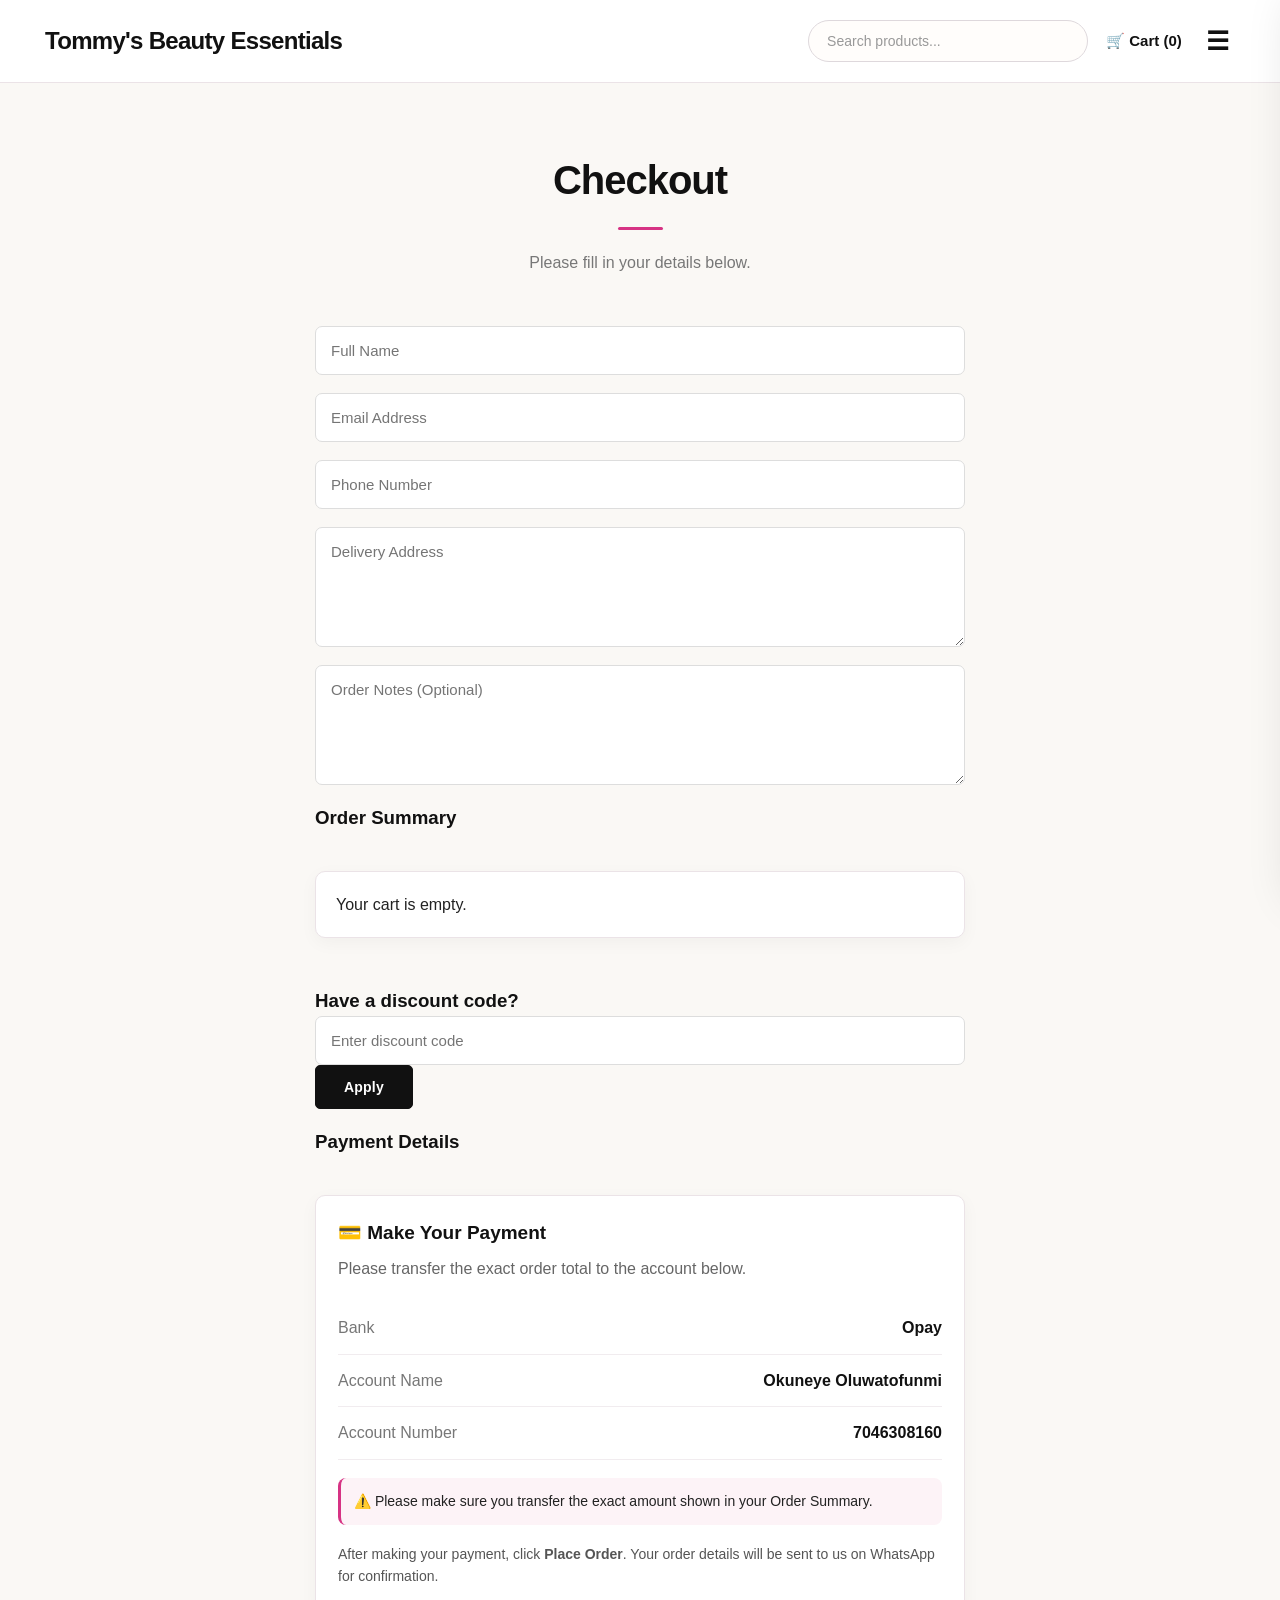
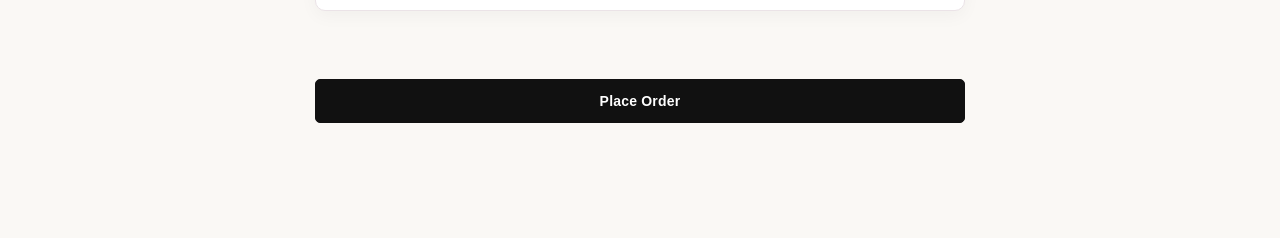
==== checkout.html @ 28e6cad3 "Add files via upload" ====
<!DOCTYPE html>
<html lang="en">
<head>
    <meta charset="UTF-8">
    <meta name="viewport" content="width=device-width, initial-scale=1.0">

    <title>Checkout | Tommy's Beauty Essentials</title>

    <link rel="stylesheet" href="style.css">
    <link rel="icon" type="image/jpeg" href="images/favicon.jpeg">
</head>

<body>

<header>

  <header class="site-header">

    <div class="header-main">

        <a href="index.html" class="brand-name">
            Tommy's Beauty Essentials
        </a>

        <div class="header-actions">

            <div class="search-box">
                <input
                    type="text"
                    id="searchInput"
                    placeholder="Search products..."
                    onkeyup="searchProducts()">
            </div>

            <a href="cart.html" class="header-cart" id="cart-link">
                🛒 <span>Cart (0)</span>
            </a>

            <button
                class="mobile-menu-btn"
                onclick="toggleMenu()"
                aria-label="Open navigation menu">
                ☰
            </button>

        </div>

    </div>

</header>

<!-- SIDE NAVIGATION -->

<div class="menu-overlay" onclick="toggleMenu()"></div>

<aside id="mainNav" class="side-menu">

    <div class="side-menu-header">

        <h2>Tommy's Beauty Essentials</h2>

        <button
            class="close-menu-btn"
            onclick="toggleMenu()"
            aria-label="Close navigation menu">
            ×
        </button>

    </div>

    <nav class="side-menu-links">

        <a href="index.html">Home</a>

        <a href="lip-products.html">Lip Products</a>

        <a href="shades.html">Shades</a>

        <a href="skincare.html">Glow Essentials</a>

        <a href="nails.html">Press-On Nails</a>

        <a href="accessories.html">Lifestyle</a>

        <a href="contact.html">Contact</a>

        <a href="cart.html" class="side-cart-link">
            🛒 Cart
        </a>

    </nav>

</aside>  

</header>

<section class="collection">

    <h2>Checkout</h2>

    <p>Please fill in your details below.</p>

    <form class="checkout-form" onsubmit="placeOrder(event)">

        <input
            type="text"
            placeholder="Full Name"
            required
        >

        <input
            type="email"
            placeholder="Email Address"
            required
        >

        <input
            type="tel"
            placeholder="Phone Number"
            required
        >

        <textarea
            placeholder="Delivery Address"
            rows="4"
            required
        ></textarea>

        <textarea
            placeholder="Order Notes (Optional)"
            rows="3"
        ></textarea>

        <h3>Order Summary</h3>

<div id="checkout-summary" class="checkout-summary">
    <p>Loading your order...</p>
</div>
<div class="discount-section">

    <h3>Have a discount code?</h3>

    <div class="discount-input-group">

        <input
            type="text"
            id="discountCode"
            placeholder="Enter discount code"
        >

        <button
            type="button"
            onclick="applyDiscount()"
        >
            Apply
        </button>

    </div>

    <p id="discountMessage"></p>

</div>

<h3>Payment Details</h3>

<div class="payment-card">

    <h4>💳 Make Your Payment</h4>

    <p class="payment-instruction">
        Please transfer the exact order total to the account below.
    </p>

    <div class="payment-detail">
        <span>Bank</span>
        <strong>Opay</strong>
    </div>

    <div class="payment-detail">
        <span>Account Name</span>
        <strong>Okuneye Oluwatofunmi</strong>
    </div>

    <div class="payment-detail">
        <span>Account Number</span>
        <strong>7046308160</strong>
    </div>

    <div class="payment-warning">
        ⚠️ Please make sure you transfer the exact amount shown in your
        Order Summary.
    </div>

    <p class="payment-note">
        After making your payment, click <strong>Place Order</strong>.
        Your order details will be sent to us on WhatsApp for confirmation.
    </p>

</div>

<button type="submit" class="checkout-btn">
    Place Order
</button>

    </form>

</section>


<script src="script.js"></script>

</body>
</html>
---- style.css ----
/* =========================================================
   TOMMY'S BEAUTY ESSENTIALS
   VERSION 3 — COMPLETE PREMIUM POLISH
   Glossy. Glamorous. Unapologetic.
========================================================= */


/* =========================================================
   1. BRAND VARIABLES
========================================================= */

:root {
    --black: #111111;
    --deep-black: #181818;
    --soft-black: #242424;

    --white: #ffffff;
    --cream: #faf8f5;
    --ivory: #fffdfb;

    --pink: #d63384;
    --deep-pink: #b5266b;
    --blush: #f8e8ef;
    --soft-blush: #fdf3f7;

    --text: #222222;
    --muted: #777777;
    --light-text: #999999;

    --border: #ebe3e7;
    --light-border: #f1ecef;

    --whatsapp: #25d366;

    --shadow-sm: 0 5px 18px rgba(0, 0, 0, 0.04);
    --shadow-md: 0 12px 30px rgba(0, 0, 0, 0.07);
    --shadow-lg: 0 20px 45px rgba(0, 0, 0, 0.10);

    --radius-sm: 5px;
    --radius-md: 10px;
    --radius-lg: 14px;

    --container: 1400px;
}


/* =========================================================
   2. RESET
========================================================= */

* {
    margin: 0;
    padding: 0;
    box-sizing: border-box;
}

html {
    scroll-behavior: smooth;
}

body {
    font-family: Arial, Helvetica, sans-serif;
    background: var(--cream);
    color: var(--text);
    line-height: 1.6;
    overflow-x: hidden;
}

img {
    display: block;
    max-width: 100%;
}

a {
    color: inherit;
    text-decoration: none;
}

button,
input,
textarea,
select {
    font-family: inherit;
}

button {
    cursor: pointer;
}

::selection {
    background: var(--pink);
    color: var(--white);
}


/* =========================================================
   3. HEADER
========================================================= */

.site-header {
    position: sticky;
    top: 0;
    z-index: 1000;

    width: 100%;

    background: rgba(255, 255, 255, 0.96);

    border-bottom: 1px solid var(--border);

    backdrop-filter: blur(14px);
    -webkit-backdrop-filter: blur(14px);
}

.header-main {
    width: 100%;
    max-width: var(--container);

    min-height: 82px;

    margin: 0 auto;
    padding: 0 45px;

    display: flex;
    align-items: center;
    justify-content: space-between;

    gap: 30px;
}


/* =========================================================
   4. BRAND
========================================================= */

.brand-name {
    color: var(--black);

    font-size: 24px;
    font-weight: 700;

    letter-spacing: -0.7px;

    white-space: nowrap;

    transition: color 0.25s ease;
}

.brand-name:hover {
    color: var(--pink);
}


/* =========================================================
   5. HEADER ACTIONS
========================================================= */

.header-actions {
    display: flex;
    align-items: center;
    justify-content: flex-end;

    gap: 18px;
}


/* =========================================================
   6. SEARCH
========================================================= */

.header-actions .search-box {
    margin: 0;
    padding: 0;
}

.header-actions .search-box input {
    width: 280px;
    height: 42px;

    padding: 0 18px;

    background: var(--ivory);

    border: 1px solid #ded8dc;
    border-radius: 30px;

    color: var(--text);

    font-size: 14px;

    outline: none;

    transition:
        border-color 0.25s ease,
        box-shadow 0.25s ease,
        background 0.25s ease;
}

.header-actions .search-box input::placeholder {
    color: var(--light-text);
}

.header-actions .search-box input:focus {
    background: var(--white);

    border-color: var(--pink);

    box-shadow:
        0 5px 20px rgba(214, 51, 132, 0.10);
}


/* =========================================================
   7. CART LINK
========================================================= */

.header-cart {
    color: var(--black);

    font-size: 15px;
    font-weight: 600;

    white-space: nowrap;

    transition: color 0.25s ease;
}

.header-cart:hover {
    color: var(--pink);
}


/* =========================================================
   8. MOBILE MENU BUTTON
========================================================= */

.mobile-menu-btn {
    display: block;

    padding: 6px;

    background: transparent;

    border: none;

    color: var(--black);

    font-size: 26px;
    line-height: 1;

    box-shadow: none;

    transition: color 0.25s ease;
}

.mobile-menu-btn:hover {
    background: transparent;
    color: var(--pink);

    transform: none;
    box-shadow: none;
}


/* =========================================================
   9. SIDE MENU
========================================================= */

.side-menu {
    position: fixed;

    top: 0;
    right: -380px;

    width: 350px;
    max-width: 88vw;

    height: 100vh;

    padding: 30px;

    background: var(--white);

    z-index: 2000;

    box-shadow:
        -15px 0 45px rgba(0, 0, 0, 0.14);

    transition: right 0.35s ease;

    overflow-y: auto;
}

.side-menu.mobile-menu-open {
    right: 0;
}


/* =========================================================
   10. SIDE MENU HEADER
========================================================= */

.side-menu-header {
    display: flex;
    align-items: center;
    justify-content: space-between;

    padding-bottom: 24px;

    border-bottom: 1px solid var(--border);
}

.side-menu-header h2 {
    color: var(--black);

    font-size: 22px;
}

.close-menu-btn {
    padding: 0;

    background: transparent;

    border: none;

    color: var(--black);

    font-size: 32px;
    line-height: 1;

    box-shadow: none;

    transition: color 0.25s ease;
}

.close-menu-btn:hover {
    background: transparent;

    color: var(--pink);

    transform: none;
    box-shadow: none;
}


/* =========================================================
   11. SIDE MENU LINKS
========================================================= */

.side-menu-links {
    display: flex;
    flex-direction: column;

    margin-top: 25px;
}

.side-menu-links a {
    padding: 16px 5px;

    border-bottom: 1px solid var(--light-border);

    color: var(--text);

    font-size: 16px;
    font-weight: 500;

    transition:
        color 0.25s ease,
        padding-left 0.25s ease;
}

.side-menu-links a:hover {
    padding-left: 12px;

    color: var(--pink);
}

.side-menu-links .side-cart-link {
    margin-top: 18px;

    padding: 15px 18px;

    background: var(--black);

    border: none;
    border-radius: var(--radius-sm);

    color: var(--white);

    text-align: center;

    transition:
        background 0.25s ease,
        transform 0.25s ease;
}

.side-menu-links .side-cart-link:hover {
    padding-left: 18px;

    background: var(--pink);

    color: var(--white);

    transform: translateY(-2px);
}


/* =========================================================
   12. MENU OVERLAY
========================================================= */

.menu-overlay {
    position: fixed;
    inset: 0;

    z-index: 1500;

    background: rgba(17, 17, 17, 0.42);

    opacity: 0;
    visibility: hidden;

    transition:
        opacity 0.3s ease,
        visibility 0.3s ease;
}

.menu-overlay.mobile-menu-open {
    opacity: 1;
    visibility: visible;
}


/* Hide old navigation */

.site-header nav,
header.site-header nav {
    display: none !important;
}


/* =========================================================
   13. HERO
========================================================= */

.hero {
    position: relative;

    min-height: 82vh;

    padding: 100px 20px 90px;

    display: flex;
    flex-direction: column;
    align-items: center;
    justify-content: center;

    text-align: center;

    overflow: hidden;

    background:
        linear-gradient(
            145deg,
            var(--white) 0%,
            var(--cream) 52%,
            var(--soft-blush) 100%
        );
}

.hero::before {
    content: "";

    position: absolute;

    width: 420px;
    height: 420px;

    top: -190px;
    left: -150px;

    border-radius: 50%;

    background: var(--blush);

    opacity: 0.55;

    filter: blur(5px);

    pointer-events: none;
}

.hero::after {
    content: "";

    position: absolute;

    width: 300px;
    height: 300px;

    right: -120px;
    bottom: -120px;

    border-radius: 50%;

    background: rgba(214, 51, 132, 0.07);

    pointer-events: none;
}


/* =========================================================
   14. HERO KICKER
========================================================= */

.hero-standard {
    position: relative;
    z-index: 2;

    margin-bottom: 22px;

    color: var(--deep-pink);

    font-size: 11px;
    font-weight: 700;

    letter-spacing: 3px;

    text-transform: uppercase;
}

.hero-standard::before,
.hero-standard::after {
    content: "—";

    margin: 0 9px;

    color: var(--pink);
}


/* =========================================================
   15. HERO HEADLINE
========================================================= */

.hero h2 {
    position: relative;
    z-index: 2;

    max-width: 900px;

    margin-bottom: 25px;

    color: var(--black);

    font-size: clamp(44px, 6vw, 72px);

    line-height: 1.04;

    letter-spacing: -2.5px;

    font-weight: 700;
}

.hero h2 .hero-accent {
    color: var(--pink);
}

.hero h2::after {
    display: none;
}


/* =========================================================
   16. HERO DESCRIPTION
========================================================= */

.hero p {
    position: relative;
    z-index: 2;

    max-width: 650px;

    color: var(--muted);

    font-size: 17px;

    line-height: 1.8;
}


/* =========================================================
   17. HERO BUTTONS
========================================================= */

.hero-buttons {
    position: relative;
    z-index: 2;

    display: flex;
    align-items: center;
    justify-content: center;

    gap: 14px;

    margin-top: 35px;

    flex-wrap: wrap;
}

.hero-note {
    position: relative;
    z-index: 2;

    margin-top: 32px;

    color: #999;

    font-size: 11px;

    letter-spacing: 1.2px;

    text-transform: uppercase;
}


/* =========================================================
   18. BUTTON SYSTEM
========================================================= */

button {
    padding: 13px 28px;

    background: var(--black);

    border: 1px solid var(--black);
    border-radius: var(--radius-sm);

    color: var(--white);

    font-size: 14px;
    font-weight: 600;

    letter-spacing: 0.2px;

    transition:
        background 0.25s ease,
        color 0.25s ease,
        border-color 0.25s ease,
        transform 0.25s ease,
        box-shadow 0.25s ease;
}

button:hover {
    background: var(--pink);
    border-color: var(--pink);

    transform: translateY(-2px);

    box-shadow:
        0 8px 20px rgba(214, 51, 132, 0.18);
}

.secondary-btn {
    background: transparent;
    border-color: var(--black);

    color: var(--black);
}

.secondary-btn:hover {
    background: var(--pink);
    border-color: var(--pink);

    color: var(--white);
}


/* =========================================================
   19. STATS
========================================================= */

.stats {
    display: grid;

    grid-template-columns:
        repeat(auto-fit, minmax(210px, 1fr));

    gap: 20px;

    padding: 65px 8%;

    background: var(--white);
}

.stat-box {
    padding: 30px 20px;

    background:
        linear-gradient(
            145deg,
            var(--white),
            var(--soft-blush)
        );

    border: 1px solid var(--border);
    border-radius: var(--radius-md);

    text-align: center;

    transition:
        transform 0.3s ease,
        box-shadow 0.3s ease,
        border-color 0.3s ease;
}

.stat-box:hover {
    transform: translateY(-5px);

    border-color: rgba(214, 51, 132, 0.25);

    box-shadow:
        0 15px 35px rgba(214, 51, 132, 0.08);
}

.stat-box h3 {
    margin-bottom: 8px;

    color: var(--pink);

    font-size: 30px;
}

.stat-box p {
    color: var(--muted);

    font-size: 14px;
}


/* =========================================================
   20. SECTION LABELS
========================================================= */

.section-label {
    margin-bottom: 10px;

    color: var(--deep-pink);

    font-size: 11px;
    font-weight: 700;

    letter-spacing: 2px;

    text-align: center;

    text-transform: uppercase;
}


/* =========================================================
   21. CATEGORIES
========================================================= */

.categories {
    padding: 90px 8%;

    background: var(--cream);
}

.categories h2 {
    margin-bottom: 50px;

    color: var(--black);

    font-size: 40px;

    letter-spacing: -1px;

    text-align: center;
}

.categories h2::after,
.collection h2::after,
.page-header h2::after {
    content: "";

    display: block;

    width: 45px;
    height: 3px;

    margin: 15px auto 0;

    background: var(--pink);

    border-radius: 10px;
}

.category-grid {
    display: grid;

    grid-template-columns: repeat(5, 1fr);

    gap: 18px;

    max-width: 1400px;

    margin: 0 auto;
}

.category-card {
    position: relative;

    min-height: 190px;

    padding: 28px 24px;

    display: flex;
    flex-direction: column;
    justify-content: flex-end;

    overflow: hidden;

    background: var(--white);

    border: 1px solid var(--border);
    border-radius: var(--radius-sm);

    box-shadow: var(--shadow-sm);

    transition:
        transform 0.35s ease,
        box-shadow 0.35s ease,
        border-color 0.35s ease;
}

.category-card::before {
    content: "";

    position: absolute;

    top: -55px;
    right: -55px;

    width: 130px;
    height: 130px;

    border-radius: 50%;

    background: var(--soft-blush);

    transition:
        transform 0.4s ease,
        background 0.4s ease;
}

.category-card::after {
    content: "";

    position: absolute;

    top: 24px;
    left: 24px;

    width: 28px;
    height: 2px;

    background: var(--pink);

    transition: width 0.35s ease;
}

.category-card:hover {
    transform: translateY(-6px);

    border-color: rgba(214, 51, 132, 0.28);

    box-shadow: var(--shadow-md);
}

.category-card:hover::before {
    transform: scale(1.5);

    background: var(--blush);
}

.category-card:hover::after {
    width: 48px;
}

.category-card h3 {
    position: relative;
    z-index: 2;

    margin-bottom: 9px;

    color: var(--black);

    font-size: 17px;

    line-height: 1.35;

    transition: color 0.3s ease;
}

.category-card:hover h3 {
    color: var(--pink);
}

.category-card p {
    position: relative;
    z-index: 2;

    color: var(--muted);

    font-size: 13px;

    line-height: 1.6;
}


/* =========================================================
   22. ABOUT
========================================================= */

.about {
    padding: 85px 8%;

    background:
        linear-gradient(
            135deg,
            var(--soft-blush),
            var(--cream)
        );

    text-align: center;
}

.about h2 {
    margin-bottom: 45px;

    color: var(--black);

    font-size: 38px;
}

.about-container {
    display: grid;

    grid-template-columns:
        repeat(auto-fit, minmax(250px, 1fr));

    gap: 25px;
}

.about-box {
    padding: 30px;

    background: var(--white);

    border: 1px solid var(--border);
    border-radius: var(--radius-md);

    box-shadow: var(--shadow-sm);

    transition:
        transform 0.3s ease,
        box-shadow 0.3s ease,
        border-color 0.3s ease;
}

.about-box:hover {
    transform: translateY(-6px);

    border-color: rgba(214, 51, 132, 0.20);

    box-shadow:
        0 15px 30px rgba(214, 51, 132, 0.08);
}

.about-box h3 {
    margin-bottom: 12px;

    color: var(--black);
}

.about-box p {
    color: var(--muted);

    font-size: 14px;
}


/* =========================================================
   23. TOMMY'S STANDARD
========================================================= */

.tommys-standard {
    position: relative;

    max-width: 760px;

    margin: 55px auto 0;

    padding: 30px 35px;

    background: rgba(255, 255, 255, 0.72);

    border: 1px solid var(--border);
    border-radius: var(--radius-md);
}

.tommys-standard::before {
    content: "“";

    position: absolute;

    top: 3px;
    left: 20px;

    color: rgba(214, 51, 132, 0.15);

    font-size: 55px;

    line-height: 1;
}

.standard-label {
    margin-bottom: 8px;

    color: var(--deep-pink);

    font-size: 10px;
    font-weight: 700;

    letter-spacing: 2px;
}

.tommys-standard h3 {
    margin-bottom: 8px;

    color: var(--black);

    font-size: 21px;
}

.tommys-standard > p:last-child {
    max-width: 600px;

    margin: 0 auto;

    color: var(--muted);

    font-size: 14px;
}


/* =========================================================
   24. PRODUCTS
========================================================= */

.products {
    padding: 85px 8%;

    background: var(--white);

    text-align: center;
}

.products h2 {
    margin-bottom: 12px;

    color: var(--black);

    font-size: 40px;

    letter-spacing: -1px;
}

.section-intro {
    max-width: 620px;

    margin: 0 auto;

    color: var(--muted);

    font-size: 15px;

    line-height: 1.7;
}

.product-container {
    display: grid;

    grid-template-columns:
        repeat(auto-fit, minmax(260px, 1fr));

    gap: 28px;

    margin-top: 35px;
align-items: stretch;
}

.product-card {
    padding: 18px;

    display: flex;
    flex-direction: column;
    height: 100%;

    background: var(--white);

    border: 1px solid var(--border);
    border-radius: var(--radius-lg);

    text-align: center;

    box-shadow: var(--shadow-sm);

    transition:
        transform 0.3s ease,
        box-shadow 0.3s ease,
        border-color 0.3s ease;
}

.product-card:hover {
    transform: translateY(-7px);

    border-color: rgba(214, 51, 132, 0.22);

    box-shadow: var(--shadow-lg);
}

.product-card img {
    width: 100%;
    height: 280px;

    padding: 12px;

    object-fit: contain;

    background:
        linear-gradient(
            145deg,
            var(--cream),
            var(--soft-blush)
        );

    border-radius: var(--radius-md);

    transition: transform 0.35s ease;
}

.product-card:hover img {
    transform: scale(1.025);
}

.product-card h3 {
    margin: 18px 0 8px;

    color: var(--text);

    font-size: 20px;
}

.price {
    margin-bottom: 10px;

    color: var(--pink);

    font-size: 19px;
    font-weight: 700;
}

.product-description {
    min-height: 70px;

    flex: 1;

    color: var(--muted);

    font-size: 14px;

    line-height: 1.7;
}

.product-card button {
    width: 100%;

    margin-top: 18px;
}


/* =========================================================
   25. PAGE HEADERS
========================================================= */

.page-header {
    padding: 75px 20px 40px;

    background:
        linear-gradient(
            135deg,
            var(--white),
            var(--soft-blush)
        );

    text-align: center;
}

.page-header h2 {
    margin-bottom: 12px;

    color: var(--black);

    font-size: 44px;

    letter-spacing: -1px;
}

.page-header p {
    max-width: 700px;

    margin: 20px auto 0;

    color: var(--muted);

    font-size: 17px;
}


/* =========================================================
   26. COLLECTION
========================================================= */

.collection {
    max-width: 1250px;

    margin: 0 auto;

    padding: 65px 20px;
}

.collection h2 {
    color: var(--black);

    font-size: 40px;

    letter-spacing: -1px;

    text-align: center;
}

.collection > p {
    max-width: 700px;

    margin: 20px auto 40px;

    color: var(--muted);

    text-align: center;
}


/* =========================================================
   27. SEARCH
========================================================= */

.search-box {
    margin: 25px 0;

    text-align: center;
}

.search-box input {
    width: 90%;
    max-width: 500px;

    padding: 14px 20px;

    background: var(--white);

    border: 1px solid #ddd;
    border-radius: 30px;

    color: var(--text);

    font-size: 15px;

    outline: none;

    transition:
        border-color 0.3s ease,
        box-shadow 0.3s ease;
}

.search-box input:focus {
    border-color: var(--pink);

    box-shadow:
        0 4px 15px rgba(214, 51, 132, 0.10);
}


/* =========================================================
   28. SORT
========================================================= */

.sort-box {
    display: flex;

    align-items: center;
    justify-content: flex-end;

    gap: 10px;

    margin: 20px 0;
}

.sort-box select {
    padding: 10px 15px;

    background: var(--white);

    border: 1px solid #ddd;
    border-radius: 6px;

    color: var(--text);

    font-size: 14px;

    outline: none;
}

.sort-box select:focus {
    border-color: var(--pink);
}


/* =========================================================
   29. CART
========================================================= */

.cart-item {
    margin: 20px 0;

    padding: 25px;

    background: var(--white);

    border: 1px solid var(--border);
    border-radius: var(--radius-md);

    box-shadow: var(--shadow-sm);
}

.cart-item h3 {
    margin-bottom: 10px;

    color: var(--black);
}

.quantity-controls {
    display: flex;

    align-items: center;
    justify-content: center;

    gap: 15px;

    margin: 18px 0;
}

.quantity-controls button {
    width: 40px;
    height: 40px;

    padding: 0;

    border-radius: 50%;

    font-size: 18px;
}

.quantity-controls span {
    font-size: 17px;
    font-weight: 700;
}

.checkout-btn {
    margin-top: 20px;
}

.clear-cart-btn {
    margin-right: 15px;

    background: var(--soft-black);

    border-color: var(--soft-black);
}

.clear-cart-btn:hover {
    background: var(--pink);

    border-color: var(--pink);
}


/* =========================================================
   30. CHECKOUT
========================================================= */

.checkout-form {
    max-width: 650px;

    margin: 50px auto;

    display: flex;
    flex-direction: column;

    gap: 18px;
}

.checkout-form h3 {
    color: var(--black);
}

.checkout-form input,
.checkout-form textarea {
    width: 100%;

    padding: 15px;

    background: var(--white);

    border: 1px solid #ddd;
    border-radius: 7px;

    color: var(--text);

    font-size: 15px;

    outline: none;

    transition:
        border-color 0.3s ease,
        box-shadow 0.3s ease;
}

.checkout-form textarea {
    min-height: 120px;

    resize: vertical;
}

.checkout-form input:focus,
.checkout-form textarea:focus {
    border-color: var(--pink);

    box-shadow:
        0 4px 15px rgba(214, 51, 132, 0.08);
}


/* =========================================================
   31. CHECKOUT SUMMARY
========================================================= */

.checkout-summary {
    margin: 20px 0 30px;

    padding: 20px;

    background: var(--white);

    border: 1px solid var(--border);
    border-radius: var(--radius-md);

    box-shadow: var(--shadow-sm);
}

.checkout-summary-item {
    display: flex;

    align-items: center;
    justify-content: space-between;

    gap: 20px;

    padding: 12px 0;

    font-size: 15px;
}

.checkout-summary-item span {
    color: #444;
}

.checkout-summary-item strong {
    color: var(--black);

    white-space: nowrap;
}

.checkout-summary hr {
    margin: 12px 0;

    border: none;
    border-top: 1px solid var(--border);
}

.checkout-summary-total {
    display: flex;

    align-items: center;
    justify-content: space-between;

    padding-top: 8px;

    font-size: 18px;
}

.checkout-summary-total strong:last-child {
    color: var(--pink);

    font-size: 20px;
}


/* =========================================================
   32. PAYMENT CARD
========================================================= */

.payment-card {
    margin: 20px 0 30px;

    padding: 22px;

    background: var(--white);

    border: 1px solid var(--border);
    border-radius: var(--radius-md);

    box-shadow: var(--shadow-sm);
}

.payment-card h4 {
    margin-bottom: 8px;

    color: var(--black);

    font-size: 19px;
}

.payment-instruction {
    margin-bottom: 20px;

    color: #666;
}

.payment-detail {
    display: flex;

    align-items: center;
    justify-content: space-between;

    gap: 20px;

    padding: 13px 0;

    border-bottom: 1px solid var(--light-border);
}

.payment-detail span {
    color: var(--muted);
}

.payment-detail strong {
    color: var(--black);

    text-align: right;
}

.payment-warning {
    margin-top: 18px;

    padding: 13px;

    background: var(--soft-blush);

    border-left: 3px solid var(--pink);
    border-radius: 8px;

    font-size: 14px;

    line-height: 1.5;
}

.payment-note {
    margin-top: 18px;

    color: #555;

    font-size: 14px;

    line-height: 1.6;
}


/* =========================================================
   33. OUT OF STOCK
========================================================= */

.out-of-stock-btn {
    width: 100%;

    padding: 12px 18px;

    background: #dedede;

    border: none;
    border-radius: 5px;

    color: #666;

    font-size: 13px;
    font-weight: 600;

    letter-spacing: 0.5px;

    text-transform: uppercase;

    cursor: not-allowed;

    box-shadow: none;
}

.out-of-stock-btn:hover {
    background: #dedede;

    color: #666;

    transform: none;

    box-shadow: none;
}


/* =========================================================
   34. NEWSLETTER
========================================================= */

.newsletter {
    position: relative;

    overflow: hidden;

    padding: 85px 20px;

    background:
        radial-gradient(
            circle at 15% 20%,
            rgba(255, 255, 255, 0.16),
            transparent 28%
        ),
        radial-gradient(
            circle at 85% 80%,
            rgba(255, 255, 255, 0.10),
            transparent 30%
        ),
        linear-gradient(
            135deg,
            var(--deep-pink),
            var(--pink) 50%,
            #e05a9a
        );

    color: var(--white);

    text-align: center;
}

.newsletter h2 {
    margin-bottom: 15px;

    color: var(--white);

    font-size: 40px;
}

.newsletter p {
    max-width: 650px;

    margin: 0 auto 30px;

    color: rgba(255, 255, 255, 0.92);
}

.newsletter-label {
    margin-bottom: 12px;

    color: rgba(255, 255, 255, 0.85);
}

.newsletter form {
    display: flex;

    align-items: center;
    justify-content: center;

    gap: 12px;

    flex-wrap: wrap;
}

.newsletter input {
    width: 320px;

    padding: 15px;

    background: var(--white);

    border: none;
    border-radius: 4px;

    font-size: 15px;

    outline: none;
}

.newsletter button {
    background: var(--white);

    border-color: var(--white);

    color: var(--deep-pink);
}

.newsletter button:hover {
    background: var(--black);

    border-color: var(--black);

    color: var(--white);
}


/* =========================================================
   35. FOOTER
========================================================= */

footer {
    padding: 65px 8%;

    background:
        linear-gradient(
            135deg,
            var(--deep-black),
            #21151c
        );

    border-top: 3px solid var(--pink);

    color: var(--white);

    text-align: center;
}

footer h2,
footer h3 {
    margin-bottom: 18px;

    color: var(--white);
}

footer h2 {
    font-size: 25px;
}

footer p {
    margin: 9px 0;

    color: #d7d7d7;

    font-size: 14px;
}

footer p:last-child {
    margin-top: 25px;

    padding-top: 20px;

    border-top: 1px solid rgba(255, 255, 255, 0.10);

    color: #aaa;
}

footer a {
    color: #f39ac0;

    transition: color 0.25s ease;
}

footer a:hover {
    color: var(--white);
}


/* =========================================================
   36. WHATSAPP
========================================================= */

.whatsapp-btn {
    position: fixed;

    right: 25px;
    bottom: 80px;

    width: 58px;
    height: 58px;

    z-index: 1100;

    display: flex;
    align-items: center;
    justify-content: center;

    background: var(--whatsapp);

    border-radius: 50%;

    color: var(--white);

    font-size: 28px;

    text-decoration: none;

    box-shadow:
        0 8px 25px rgba(0, 0, 0, 0.20);

    transition:
        transform 0.3s ease,
        box-shadow 0.3s ease;
}

.whatsapp-btn:hover {
    transform: scale(1.08);

    box-shadow:
        0 12px 30px rgba(0, 0, 0, 0.25);
}


/* =========================================================
   37. PREMIUM CART TOAST
========================================================= */

#cartToast {
    position: fixed;

    right: 25px;
    bottom: 95px;

    width: min(380px, calc(100vw - 40px));

    z-index: 3000;

    display: flex;
    align-items: center;

    gap: 14px;

    padding: 15px 16px;

    background: var(--white);

    border: 1px solid var(--border);
    border-left: 3px solid var(--pink);
    border-radius: 7px;

    box-shadow:
        0 15px 40px rgba(0, 0, 0, 0.14);

    opacity: 0;
    visibility: hidden;

    transform:
        translateY(20px)
        translateX(10px);

    transition:
        opacity 0.3s ease,
        transform 0.3s ease,
        visibility 0.3s ease;
}

#cartToast.show {
    opacity: 1;
    visibility: visible;

    transform:
        translateY(0)
        translateX(0);
}

.cart-toast-icon {
    width: 34px;
    height: 34px;

    flex-shrink: 0;

    display: flex;
    align-items: center;
    justify-content: center;

    background: var(--soft-blush);

    border-radius: 50%;

    color: var(--pink);

    font-size: 17px;
    font-weight: 700;
}

.cart-toast-content {
    min-width: 0;

    flex: 1;

    display: flex;
    flex-direction: column;

    gap: 2px;
}

.cart-toast-content strong {
    color: var(--black);

    font-size: 14px;
    font-weight: 700;
}

.cart-toast-content span {
    overflow: hidden;

    color: var(--muted);

    font-size: 12px;

    white-space: nowrap;

    text-overflow: ellipsis;
}

.cart-toast-link {
    flex-shrink: 0;

    color: var(--pink);

    font-size: 12px;
    font-weight: 700;

    transition: color 0.2s ease;
}

.cart-toast-link:hover {
    color: var(--deep-pink);
}


/* =========================================================
   38. ACCESSIBILITY
========================================================= */

button:focus-visible,
a:focus-visible,
input:focus-visible,
textarea:focus-visible,
select:focus-visible {
    outline: 2px solid var(--pink);

    outline-offset: 3px;
}


/* =========================================================
   39. TABLET
========================================================= */

@media (max-width: 1100px) {

    .category-grid {
        grid-template-columns: repeat(3, 1fr);
    }

}


/* =========================================================
   40. MOBILE
========================================================= */

@media (max-width: 768px) {

    .header-main {
        min-height: 70px;

        padding: 0 18px;

        gap: 12px;
    }

    .brand-name {
        font-size: 18px;
    }

    .header-actions {
        gap: 10px;
    }

    .header-actions .search-box input {
        width: 150px;
        height: 38px;

        font-size: 13px;
    }

    .header-cart {
        font-size: 0;
    }

    .header-cart::before {
        content: "🛒";

        font-size: 20px;
    }

    .mobile-menu-btn {
        font-size: 24px;
    }


    /* HERO */

    .hero {
        min-height: 70vh;

        padding: 65px 20px;
    }

    .hero-standard {
        font-size: 10px;

        letter-spacing: 1.8px;
    }

    .hero h2 {
        font-size: 40px;

        letter-spacing: -1px;
    }

    .hero p {
        font-size: 16px;
    }

    .hero-buttons {
        width: 100%;
        max-width: 330px;

        flex-direction: column;
    }

    .hero-buttons a,
    .hero-buttons button {
        width: 100%;
    }


    /* STATS */

    .stats {
        grid-template-columns: repeat(2, 1fr);

        padding: 55px 20px;

        gap: 15px;
    }

    .stat-box {
        padding: 22px 15px;
    }

    .stat-box h3 {
        font-size: 25px;
    }


    /* MAIN SECTIONS */

    .categories,
    .products,
    .about {
        padding: 65px 20px;
    }

    .categories h2,
    .products h2,
    .about h2,
    .page-header h2,
    .collection h2 {
        font-size: 32px;
    }

    .section-label {
        font-size: 10px;

        letter-spacing: 1.6px;
    }


    /* CATEGORIES */

    .category-grid {
        grid-template-columns: repeat(2, 1fr);

        gap: 14px;
    }

    .category-card {
        min-height: 175px;

        padding: 24px 20px;
    }


    /* STANDARD */

    .tommys-standard {
        margin-top: 40px;

        padding: 25px 20px;
    }

    .tommys-standard h3 {
        font-size: 18px;
    }


    /* PRODUCTS */

    .product-container {
        grid-template-columns:
            repeat(2, minmax(0, 1fr));

        gap: 15px;
    }

    .product-card {
        padding: 14px;
    }

    .product-card img {
        height: 210px;
    }

    .product-card h3 {
        font-size: 17px;
    }

    .price {
        font-size: 17px;
    }

    .product-description {
        font-size: 13px;
    }


    /* SORT */

    .sort-box {
        justify-content: center;
    }


    /* CHECKOUT */

    .checkout-form {
        margin: 35px 20px;
    }


    /* NEWSLETTER */

    .newsletter {
        padding: 65px 20px;
    }

    .newsletter h2 {
        font-size: 32px;
    }

    .newsletter input,
    .newsletter button {
        width: 100%;
    }


    /* FOOTER */

    footer {
        padding: 45px 20px;
    }


    /* CART TOAST */

    #cartToast {
        right: 15px;
        bottom: 85px;

        width: calc(100vw - 30px);

        padding: 14px;
    }

    .cart-toast-link {
        font-size: 11px;
    }


    /* WHATSAPP */

    .whatsapp-btn {
        width: 54px;
        height: 54px;

        right: 18px;
        bottom: 75px;

        font-size: 25px;
    }
}


/* =========================================================
   41. SMALL PHONES
========================================================= */

@media (max-width: 480px) {

    .header-main {
        padding: 0 14px;
    }

    .brand-name {
        font-size: 16px;
    }

    .header-actions .search-box input {
        width: 115px;
    }

    .side-menu {
        width: 300px;

        padding: 25px;
    }

    .side-menu-header h2 {
        font-size: 18px;
    }


    /* HERO */

    .hero {
        padding: 65px 18px;
    }

    .hero-standard {
        font-size: 9px;

        letter-spacing: 1.4px;
    }

    .hero h2 {
        font-size: 35px;

        letter-spacing: -1.2px;
    }

    .hero p {
        font-size: 15px;

        line-height: 1.7;
    }

    .hero-note {
        font-size: 9px;

        letter-spacing: 1px;
    }


    /* STATS */

    .stats {
        grid-template-columns: 1fr;
    }


    /* PRODUCTS */

    .product-container {
        grid-template-columns: 1fr;
    }

    .product-card img {
        height: 250px;
    }


    /* CHECKOUT */

    .checkout-summary-item,
    .payment-detail {
        flex-direction: column;

        align-items: flex-start;

        gap: 5px;
    }

    .payment-detail strong {
        text-align: left;
    }


    /* COLLECTION */

    .collection {
        padding: 50px 15px;
    }
}


/* =========================================================
   42. REDUCED MOTION
========================================================= */

@media (prefers-reduced-motion: reduce) {

    *,
    *::before,
    *::after {
        scroll-behavior: auto !important;

        transition-duration: 0.01ms !important;

        animation-duration: 0.01ms !important;
    }
}
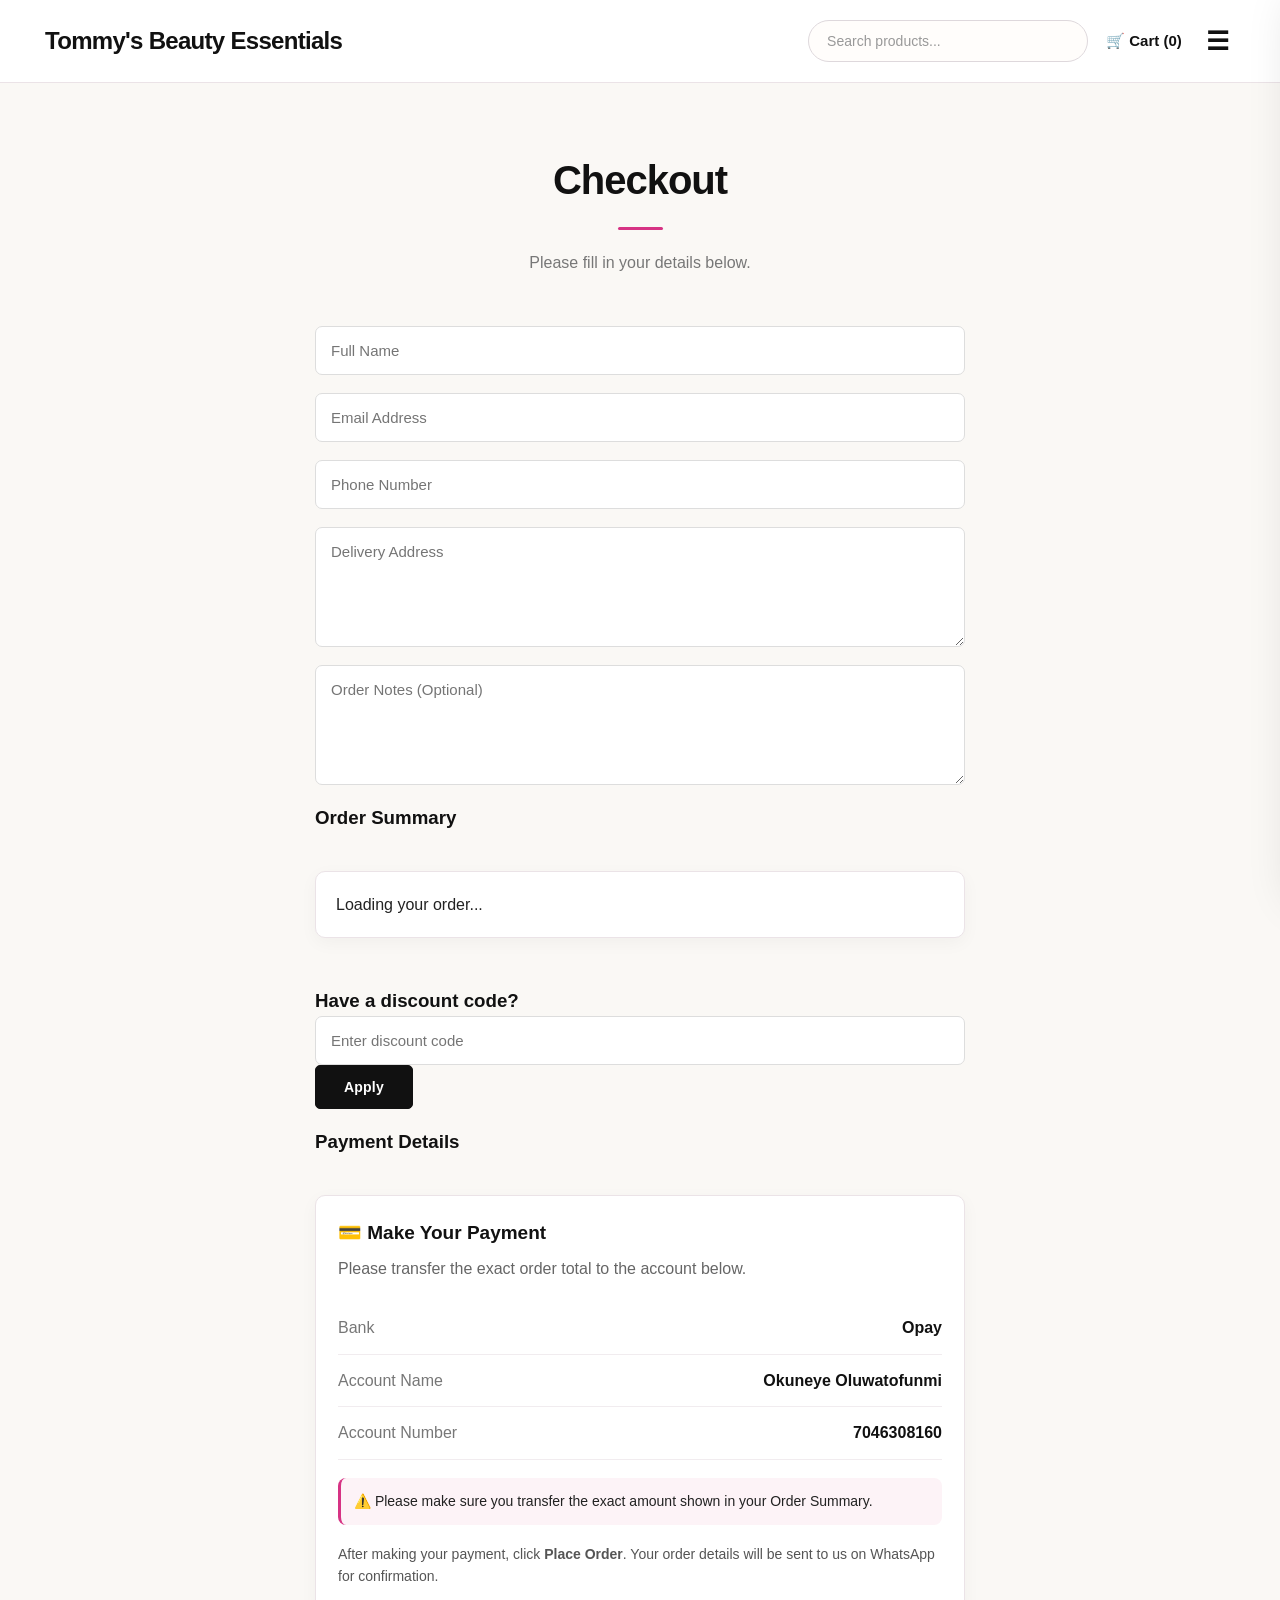
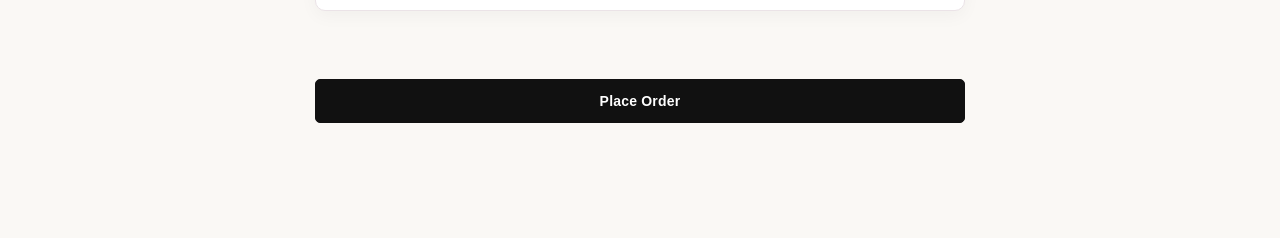
==== commit 37e9aae8: "Add files via upload" ====
--- a/checkout.html
+++ b/checkout.html
@@ -1,5 +1,6 @@
 <!DOCTYPE html>
 <html lang="en">
+
 <head>
     <meta charset="UTF-8">
     <meta name="viewport" content="width=device-width, initial-scale=1.0">
@@ -12,9 +13,7 @@
 
 <body>
 
-<header>
-
-  <header class="site-header">
+<header class="site-header">
 
     <div class="header-main">
 
@@ -29,7 +28,8 @@
                     type="text"
                     id="searchInput"
                     placeholder="Search products..."
-                    onkeyup="searchProducts()">
+                    onkeyup="searchProducts()"
+                >
             </div>
 
             <a href="cart.html" class="header-cart" id="cart-link">
@@ -39,7 +39,8 @@
             <button
                 class="mobile-menu-btn"
                 onclick="toggleMenu()"
-                aria-label="Open navigation menu">
+                aria-label="Open navigation menu"
+            >
                 ☰
             </button>
 
@@ -48,6 +49,7 @@
     </div>
 
 </header>
+
 
 <!-- SIDE NAVIGATION -->
 
@@ -62,7 +64,8 @@
         <button
             class="close-menu-btn"
             onclick="toggleMenu()"
-            aria-label="Close navigation menu">
+            aria-label="Close navigation menu"
+        >
             ×
         </button>
 
@@ -90,9 +93,10 @@
 
     </nav>
 
-</aside>  
-
-</header>
+</aside>
+
+
+<!-- CHECKOUT -->
 
 <section class="collection">
 
@@ -100,114 +104,149 @@
 
     <p>Please fill in your details below.</p>
 
-    <form class="checkout-form" onsubmit="placeOrder(event)">
+
+    <form
+        class="checkout-form"
+        onsubmit="placeOrder(event)"
+    >
+
+        <!-- CUSTOMER DETAILS -->
 
         <input
             type="text"
+            id="customerName"
             placeholder="Full Name"
+            autocomplete="name"
             required
         >
 
         <input
             type="email"
+            id="customerEmail"
             placeholder="Email Address"
+            autocomplete="email"
             required
         >
 
         <input
             type="tel"
+            id="customerPhone"
             placeholder="Phone Number"
+            autocomplete="tel"
             required
         >
 
         <textarea
+            id="deliveryAddress"
             placeholder="Delivery Address"
             rows="4"
+            autocomplete="street-address"
             required
         ></textarea>
 
         <textarea
+            id="orderNotes"
             placeholder="Order Notes (Optional)"
             rows="3"
         ></textarea>
 
+
+        <!-- ORDER SUMMARY -->
+
         <h3>Order Summary</h3>
 
-<div id="checkout-summary" class="checkout-summary">
-    <p>Loading your order...</p>
-</div>
-<div class="discount-section">
-
-    <h3>Have a discount code?</h3>
-
-    <div class="discount-input-group">
-
-        <input
-            type="text"
-            id="discountCode"
-            placeholder="Enter discount code"
-        >
+        <div
+            id="checkout-summary"
+            class="checkout-summary"
+        >
+            <p>Loading your order...</p>
+        </div>
+
+
+        <!-- DISCOUNT -->
+
+        <div class="discount-section">
+
+            <h3>Have a discount code?</h3>
+
+            <div class="discount-input-group">
+
+                <input
+                    type="text"
+                    id="discountCode"
+                    placeholder="Enter discount code"
+                >
+
+                <button
+                    type="button"
+                    onclick="applyDiscount()"
+                >
+                    Apply
+                </button>
+
+            </div>
+
+            <p id="discountMessage"></p>
+
+        </div>
+
+
+        <!-- PAYMENT -->
+
+        <h3>Payment Details</h3>
+
+        <div class="payment-card">
+
+            <h4>💳 Make Your Payment</h4>
+
+            <p class="payment-instruction">
+                Please transfer the exact order total to the account below.
+            </p>
+
+            <div class="payment-detail">
+                <span>Bank</span>
+                <strong>Opay</strong>
+            </div>
+
+            <div class="payment-detail">
+                <span>Account Name</span>
+                <strong>Okuneye Oluwatofunmi</strong>
+            </div>
+
+            <div class="payment-detail">
+                <span>Account Number</span>
+                <strong>7046308160</strong>
+            </div>
+
+            <div class="payment-warning">
+                ⚠️ Please make sure you transfer the exact amount shown in your
+                Order Summary.
+            </div>
+
+            <p class="payment-note">
+                After making your payment, click
+                <strong>Place Order</strong>.
+                Your order details will be sent to us on WhatsApp for confirmation.
+            </p>
+
+        </div>
+
+
+        <!-- PLACE ORDER -->
 
         <button
-            type="button"
-            onclick="applyDiscount()"
-        >
-            Apply
+            type="submit"
+            class="checkout-btn"
+        >
+            Place Order
         </button>
 
-    </div>
-
-    <p id="discountMessage"></p>
-
-</div>
-
-<h3>Payment Details</h3>
-
-<div class="payment-card">
-
-    <h4>💳 Make Your Payment</h4>
-
-    <p class="payment-instruction">
-        Please transfer the exact order total to the account below.
-    </p>
-
-    <div class="payment-detail">
-        <span>Bank</span>
-        <strong>Opay</strong>
-    </div>
-
-    <div class="payment-detail">
-        <span>Account Name</span>
-        <strong>Okuneye Oluwatofunmi</strong>
-    </div>
-
-    <div class="payment-detail">
-        <span>Account Number</span>
-        <strong>7046308160</strong>
-    </div>
-
-    <div class="payment-warning">
-        ⚠️ Please make sure you transfer the exact amount shown in your
-        Order Summary.
-    </div>
-
-    <p class="payment-note">
-        After making your payment, click <strong>Place Order</strong>.
-        Your order details will be sent to us on WhatsApp for confirmation.
-    </p>
-
-</div>
-
-<button type="submit" class="checkout-btn">
-    Place Order
-</button>
-
     </form>
 
 </section>
 
 
-<script src="script.js"></script>
+<script src="scripts.js"></script>
 
 </body>
 </html>
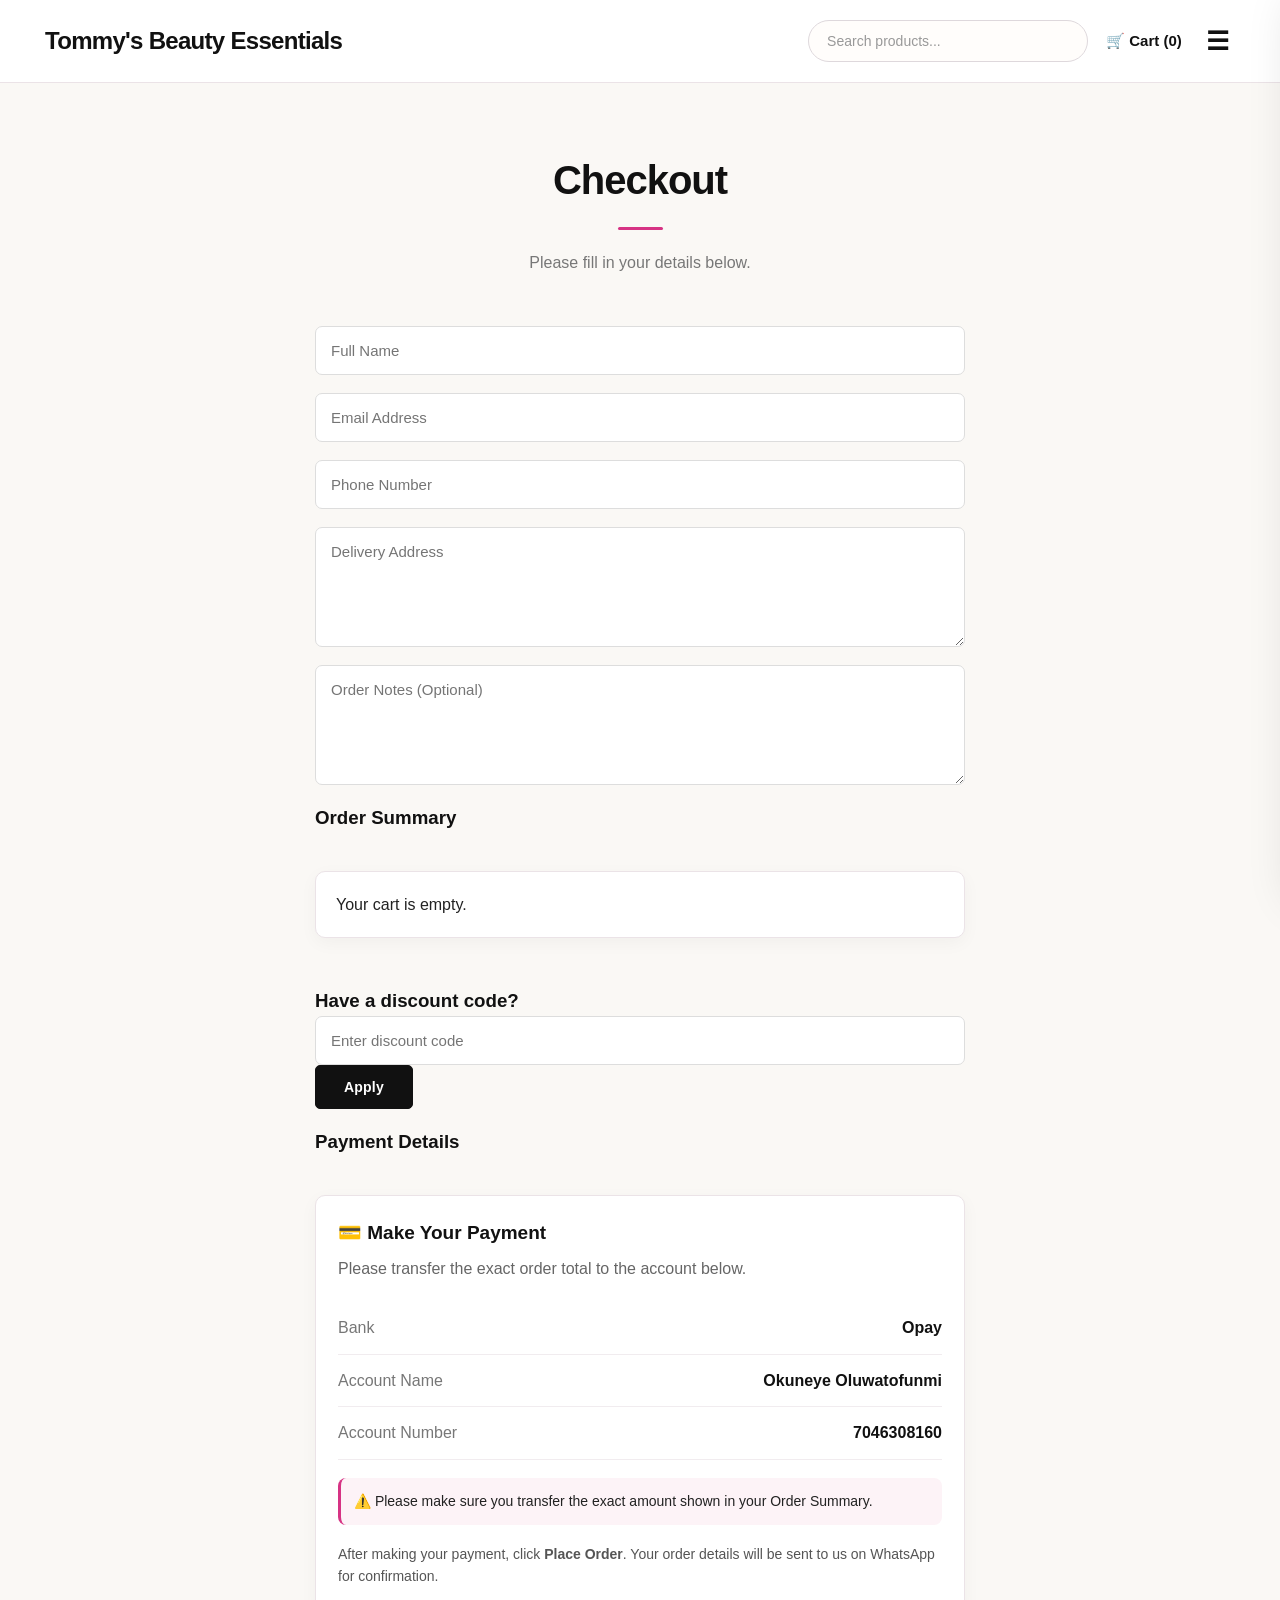
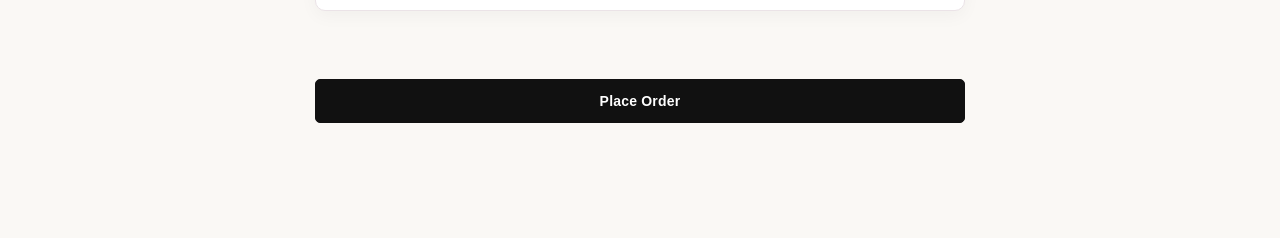
==== commit 9837cefc: "Add files via upload" ====
--- a/checkout.html
+++ b/checkout.html
@@ -246,7 +246,7 @@
 </section>
 
 
-<script src="scripts.js"></script>
+<script src="script.js"></script>
 
 </body>
 </html>
